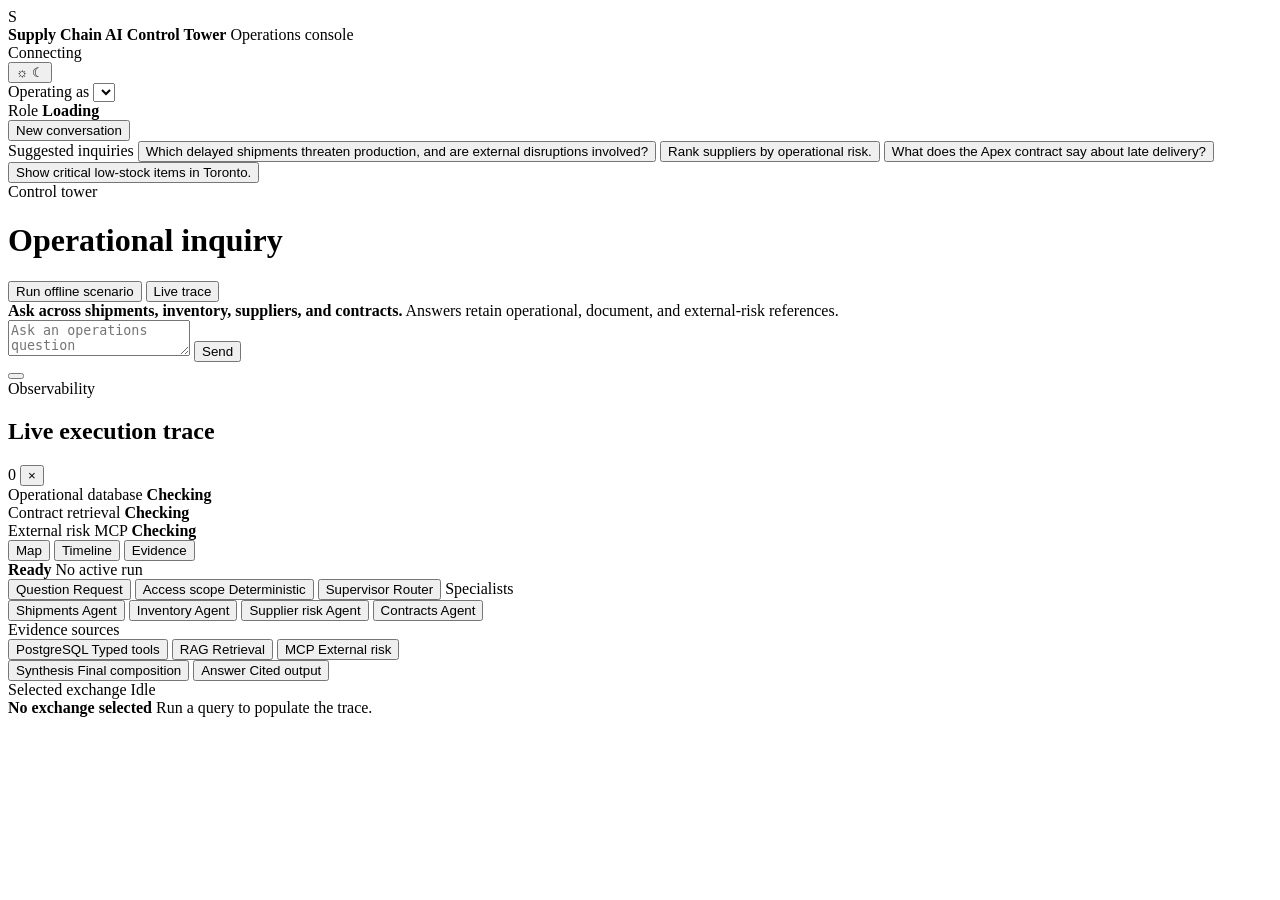
==== src/control_tower/static/index.html @ bf417348 "feat: add MCP risk intelligence and execution observability" ====
<!doctype html>
<html lang="en">
  <head>
    <meta charset="utf-8">
    <meta name="viewport" content="width=device-width, initial-scale=1">
    <meta name="theme-color" content="#111c24">
    <title>Supply Chain AI Control Tower Operations Console</title>
    <script>
      (() => {
        try {
          const savedTheme = localStorage.getItem("control-tower-theme");
          const systemTheme = matchMedia("(prefers-color-scheme: dark)").matches
            ? "dark"
            : "light";
          document.documentElement.dataset.theme = savedTheme || systemTheme;
        } catch {
          document.documentElement.dataset.theme = "light";
        }
      })();
    </script>
    <link rel="stylesheet" href="/static/styles.css?v=0.6.0">
  </head>
  <body>
    <div class="app-shell">
      <header class="topbar">
        <div class="brand-block">
          <span class="brand-mark" aria-hidden="true">S</span>
          <div>
            <strong>Supply Chain AI Control Tower</strong>
            <span>Operations console</span>
          </div>
        </div>
        <div class="topbar-actions">
          <div class="runtime-status" id="runtime-status" aria-live="polite">
            <span class="status-dot"></span>
            <span>Connecting</span>
          </div>
          <button
            class="theme-toggle"
            id="theme-toggle"
            type="button"
            aria-label="Switch to dark mode"
            aria-pressed="false"
            title="Switch to dark mode"
          >
            <span class="theme-icon theme-icon-sun" aria-hidden="true">&#9788;</span>
            <span class="theme-icon theme-icon-moon" aria-hidden="true">&#9790;</span>
          </button>
        </div>
      </header>

      <aside class="sidebar">
        <label for="persona-select">Operating as</label>
        <select id="persona-select" aria-label="Select a synthetic user"></select>
        <div class="scope-block">
          <span class="section-label">Role</span>
          <strong id="persona-role">Loading</strong>
          <span id="persona-email"></span>
        </div>
        <button class="secondary-command" id="new-conversation" type="button">
          New conversation
        </button>
        <div class="prompt-list">
          <span class="section-label">Suggested inquiries</span>
          <button class="prompt-option" type="button">
            Which delayed shipments threaten production, and are external disruptions involved?
          </button>
          <button class="prompt-option" type="button">
            Rank suppliers by operational risk.
          </button>
          <button class="prompt-option" type="button">
            What does the Apex contract say about late delivery?
          </button>
          <button class="prompt-option" type="button">
            Show critical low-stock items in Toronto.
          </button>
        </div>
      </aside>

      <main class="workspace">
        <div class="workspace-heading">
          <div>
            <span class="section-label">Control tower</span>
            <h1>Operational inquiry</h1>
          </div>
          <div class="workspace-actions">
            <button class="text-command" id="run-demo" type="button">Run offline scenario</button>
            <button
              class="secondary-command trace-toggle"
              id="trace-toggle"
              type="button"
              aria-controls="trace-panel"
              aria-expanded="false"
            >
              Live trace
            </button>
          </div>
        </div>

        <section class="message-stream" id="message-stream" aria-live="polite">
          <div class="empty-state" id="empty-state">
            <strong>Ask across shipments, inventory, suppliers, and contracts.</strong>
            <span>Answers retain operational, document, and external-risk references.</span>
          </div>
        </section>

        <form class="composer" id="chat-form">
          <textarea
            id="question-input"
            rows="2"
            maxlength="4000"
            placeholder="Ask an operations question"
            aria-label="Operations question"
          ></textarea>
          <button id="send-button" type="submit">Send</button>
        </form>
      </main>

      <button
        class="trace-scrim"
        id="trace-scrim"
        type="button"
        aria-label="Close execution trace"
      ></button>

      <aside class="evidence-panel" id="trace-panel" aria-label="Live execution trace">
        <div class="evidence-heading">
          <div>
            <span class="section-label">Observability</span>
            <h2>Live execution trace</h2>
          </div>
          <div class="trace-heading-actions">
            <span class="event-count" id="event-count">0</span>
            <button
              class="trace-close"
              id="trace-close"
              type="button"
              aria-label="Close execution trace"
              title="Close execution trace"
            >&times;</button>
          </div>
        </div>
        <div class="source-status" aria-label="Data service status">
          <div class="service-row" id="database-service">
            <span><span class="service-dot"></span>Operational database</span>
            <strong id="database-status">Checking</strong>
          </div>
          <div class="service-row" id="retrieval-service">
            <span><span class="service-dot"></span>Contract retrieval</span>
            <strong id="retrieval-status">Checking</strong>
          </div>
          <div class="service-row" id="mcp-service">
            <span><span class="service-dot"></span>External risk MCP</span>
            <strong id="mcp-status">Checking</strong>
          </div>
        </div>

        <div class="trace-tabs" role="tablist" aria-label="Execution trace views">
          <button
            class="trace-tab active"
            id="map-tab"
            type="button"
            role="tab"
            aria-selected="true"
            aria-controls="map-view"
            data-view="map"
          >Map</button>
          <button
            class="trace-tab"
            id="timeline-tab"
            type="button"
            role="tab"
            aria-selected="false"
            aria-controls="timeline-view"
            data-view="timeline"
          >Timeline</button>
          <button
            class="trace-tab"
            id="evidence-tab"
            type="button"
            role="tab"
            aria-selected="false"
            aria-controls="evidence-view"
            data-view="evidence"
          >Evidence</button>
        </div>

        <div class="trace-views">
          <section
            class="trace-view active"
            id="map-view"
            role="tabpanel"
            aria-labelledby="map-tab"
            data-view-panel="map"
          >
            <div class="trace-run-state">
              <span class="trace-run-dot" id="trace-run-dot"></span>
              <div>
                <strong id="trace-run-label">Ready</strong>
                <span id="trace-run-meta">No active run</span>
              </div>
            </div>

            <div class="execution-map" id="execution-map">
              <button class="trace-node" type="button" data-node="request">
                <span class="node-indicator"></span>
                <span class="node-label">Question</span>
                <span class="node-meta">Request</span>
              </button>
              <span class="trace-connector" data-flow="access" aria-hidden="true"></span>
              <button class="trace-node" type="button" data-node="access">
                <span class="node-indicator"></span>
                <span class="node-label">Access scope</span>
                <span class="node-meta">Deterministic</span>
              </button>
              <span class="trace-connector" data-flow="supervisor" aria-hidden="true"></span>
              <button class="trace-node" type="button" data-node="supervisor">
                <span class="node-indicator"></span>
                <span class="node-label">Supervisor</span>
                <span class="node-meta">Router</span>
              </button>

              <span class="trace-connector" data-flow="specialists" aria-hidden="true"></span>
              <span class="map-group-label">Specialists</span>
              <div class="trace-node-grid specialists-grid">
                <button class="trace-node compact" type="button" data-node="shipments">
                  <span class="node-indicator"></span>
                  <span class="node-label">Shipments</span>
                  <span class="node-meta">Agent</span>
                </button>
                <button class="trace-node compact" type="button" data-node="inventory">
                  <span class="node-indicator"></span>
                  <span class="node-label">Inventory</span>
                  <span class="node-meta">Agent</span>
                </button>
                <button class="trace-node compact" type="button" data-node="supplier_risk">
                  <span class="node-indicator"></span>
                  <span class="node-label">Supplier risk</span>
                  <span class="node-meta">Agent</span>
                </button>
                <button
                  class="trace-node compact"
                  type="button"
                  data-node="contracts_compliance"
                >
                  <span class="node-indicator"></span>
                  <span class="node-label">Contracts</span>
                  <span class="node-meta">Agent</span>
                </button>
              </div>

              <span class="trace-connector" data-flow="sources" aria-hidden="true"></span>
              <span class="map-group-label">Evidence sources</span>
              <div class="trace-node-grid source-grid">
                <button class="trace-node compact" type="button" data-node="postgresql">
                  <span class="node-indicator"></span>
                  <span class="node-label">PostgreSQL</span>
                  <span class="node-meta">Typed tools</span>
                </button>
                <button class="trace-node compact" type="button" data-node="pgvector">
                  <span class="node-indicator"></span>
                  <span class="node-label">RAG</span>
                  <span class="node-meta">Retrieval</span>
                </button>
                <button class="trace-node compact" type="button" data-node="mcp">
                  <span class="node-indicator"></span>
                  <span class="node-label">MCP</span>
                  <span class="node-meta">External risk</span>
                </button>
              </div>

              <span class="trace-connector" data-flow="synthesis" aria-hidden="true"></span>
              <button class="trace-node" type="button" data-node="synthesis">
                <span class="node-indicator"></span>
                <span class="node-label">Synthesis</span>
                <span class="node-meta">Final composition</span>
              </button>
              <span class="trace-connector" data-flow="answer" aria-hidden="true"></span>
              <button class="trace-node" type="button" data-node="answer">
                <span class="node-indicator"></span>
                <span class="node-label">Answer</span>
                <span class="node-meta">Cited output</span>
              </button>
            </div>

            <div class="exchange-inspector" id="exchange-inspector">
              <div class="exchange-heading">
                <span class="section-label">Selected exchange</span>
                <span class="exchange-status" id="exchange-status">Idle</span>
              </div>
              <strong id="exchange-title">No exchange selected</strong>
              <span id="exchange-meta">Run a query to populate the trace.</span>
              <div class="exchange-details" id="exchange-details"></div>
            </div>
          </section>

          <section
            class="trace-view"
            id="timeline-view"
            role="tabpanel"
            aria-labelledby="timeline-tab"
            data-view-panel="timeline"
            hidden
          >
            <div class="timeline-list" id="timeline-list">
              <p>No execution events yet.</p>
            </div>
          </section>

          <section
            class="trace-view"
            id="evidence-view"
            role="tabpanel"
            aria-labelledby="evidence-tab"
            data-view-panel="evidence"
            hidden
          >
            <div class="evidence-content" id="evidence-content">
              <p>Tool calls and citations will appear here.</p>
            </div>
          </section>
        </div>
      </aside>
    </div>

    <script src="/static/app.js?v=0.6.0" defer></script>
  </body>
</html>
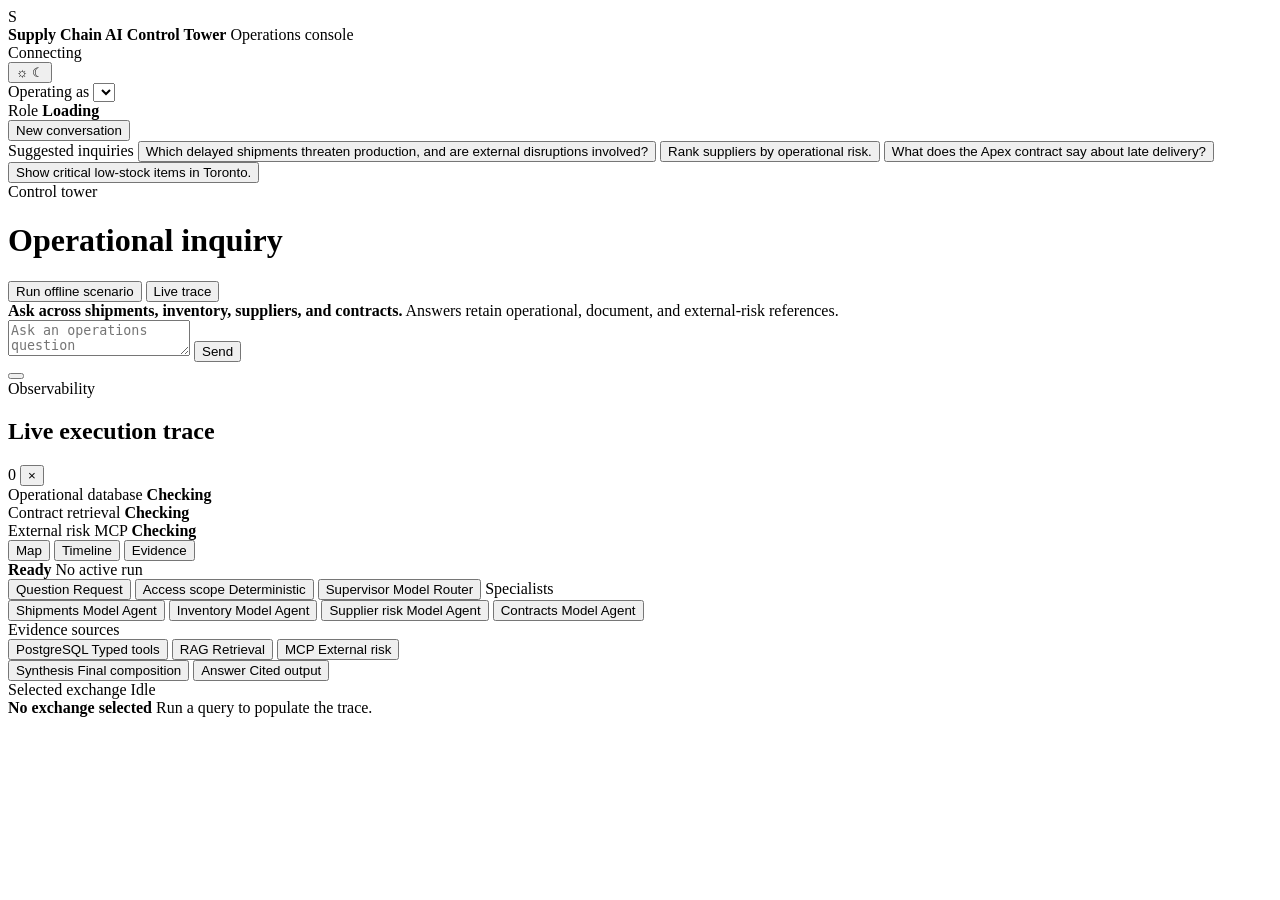
==== commit f306b312: "feat: add controlled per-agent model configuration" ====
--- a/src/control_tower/static/index.html
+++ b/src/control_tower/static/index.html
@@ -216,7 +216,10 @@
               <span class="trace-connector" data-flow="supervisor" aria-hidden="true"></span>
               <button class="trace-node" type="button" data-node="supervisor">
                 <span class="node-indicator"></span>
-                <span class="node-label">Supervisor</span>
+                <span class="node-copy">
+                  <span class="node-label">Supervisor</span>
+                  <span class="node-model" data-agent-model="supervisor">Model</span>
+                </span>
                 <span class="node-meta">Router</span>
               </button>
 
@@ -225,17 +228,26 @@
               <div class="trace-node-grid specialists-grid">
                 <button class="trace-node compact" type="button" data-node="shipments">
                   <span class="node-indicator"></span>
-                  <span class="node-label">Shipments</span>
+                  <span class="node-copy">
+                    <span class="node-label">Shipments</span>
+                    <span class="node-model" data-agent-model="shipments">Model</span>
+                  </span>
                   <span class="node-meta">Agent</span>
                 </button>
                 <button class="trace-node compact" type="button" data-node="inventory">
                   <span class="node-indicator"></span>
-                  <span class="node-label">Inventory</span>
+                  <span class="node-copy">
+                    <span class="node-label">Inventory</span>
+                    <span class="node-model" data-agent-model="inventory">Model</span>
+                  </span>
                   <span class="node-meta">Agent</span>
                 </button>
                 <button class="trace-node compact" type="button" data-node="supplier_risk">
                   <span class="node-indicator"></span>
-                  <span class="node-label">Supplier risk</span>
+                  <span class="node-copy">
+                    <span class="node-label">Supplier risk</span>
+                    <span class="node-model" data-agent-model="supplier_risk">Model</span>
+                  </span>
                   <span class="node-meta">Agent</span>
                 </button>
                 <button
@@ -244,7 +256,10 @@
                   data-node="contracts_compliance"
                 >
                   <span class="node-indicator"></span>
-                  <span class="node-label">Contracts</span>
+                  <span class="node-copy">
+                    <span class="node-label">Contracts</span>
+                    <span class="node-model" data-agent-model="contracts_compliance">Model</span>
+                  </span>
                   <span class="node-meta">Agent</span>
                 </button>
               </div>
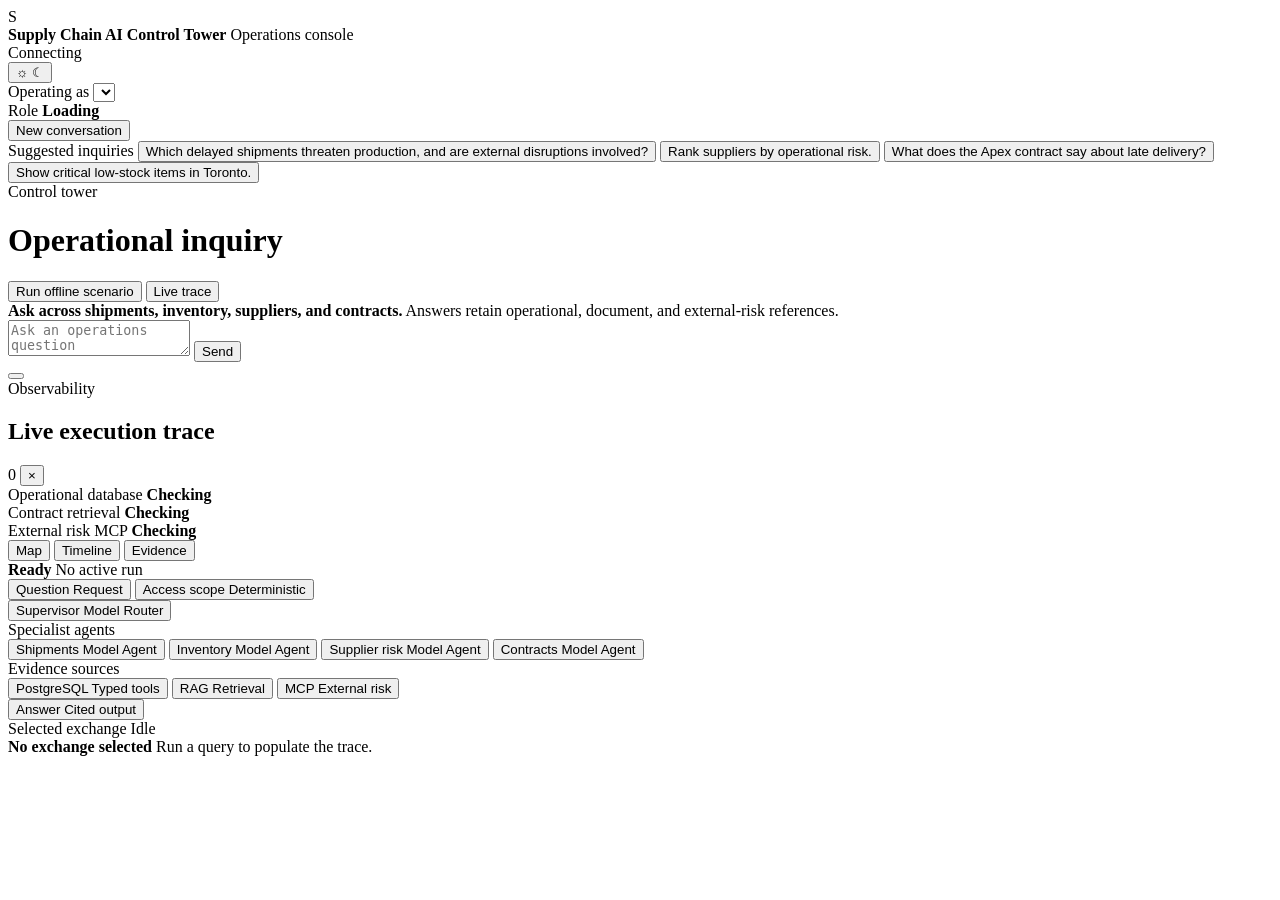
==== commit 0709f06c: "feat: add bounded evidence review observability" ====
--- a/src/control_tower/static/index.html
+++ b/src/control_tower/static/index.html
@@ -18,7 +18,7 @@
         }
       })();
     </script>
-    <link rel="stylesheet" href="/static/styles.css?v=0.6.0">
+    <link rel="stylesheet" href="/static/styles.css?v=0.9.4">
   </head>
   <body>
     <div class="app-shell">
@@ -214,88 +214,121 @@
                 <span class="node-meta">Deterministic</span>
               </button>
               <span class="trace-connector" data-flow="supervisor" aria-hidden="true"></span>
-              <button class="trace-node" type="button" data-node="supervisor">
-                <span class="node-indicator"></span>
-                <span class="node-copy">
-                  <span class="node-label">Supervisor</span>
-                  <span class="node-model" data-agent-model="supervisor">Model</span>
+              <div class="answer-route">
+                <span
+                  class="answer-route-path decision-path"
+                  data-decision-path="evidence_sufficient"
+                  aria-label="Evidence sufficient path from the supervisor to the answer"
+                >
+                  <span class="answer-route-arrow"></span>
                 </span>
-                <span class="node-meta">Router</span>
-              </button>
-
-              <span class="trace-connector" data-flow="specialists" aria-hidden="true"></span>
-              <span class="map-group-label">Specialists</span>
-              <div class="trace-node-grid specialists-grid">
-                <button class="trace-node compact" type="button" data-node="shipments">
-                  <span class="node-indicator"></span>
-                  <span class="node-copy">
-                    <span class="node-label">Shipments</span>
-                    <span class="node-model" data-agent-model="shipments">Model</span>
-                  </span>
-                  <span class="node-meta">Agent</span>
-                </button>
-                <button class="trace-node compact" type="button" data-node="inventory">
-                  <span class="node-indicator"></span>
-                  <span class="node-copy">
-                    <span class="node-label">Inventory</span>
-                    <span class="node-model" data-agent-model="inventory">Model</span>
-                  </span>
-                  <span class="node-meta">Agent</span>
-                </button>
-                <button class="trace-node compact" type="button" data-node="supplier_risk">
-                  <span class="node-indicator"></span>
-                  <span class="node-copy">
-                    <span class="node-label">Supplier risk</span>
-                    <span class="node-model" data-agent-model="supplier_risk">Model</span>
-                  </span>
-                  <span class="node-meta">Agent</span>
-                </button>
-                <button
-                  class="trace-node compact"
-                  type="button"
-                  data-node="contracts_compliance"
-                >
-                  <span class="node-indicator"></span>
-                  <span class="node-copy">
-                    <span class="node-label">Contracts</span>
-                    <span class="node-model" data-agent-model="contracts_compliance">Model</span>
-                  </span>
-                  <span class="node-meta">Agent</span>
-                </button>
+
+                <div class="answer-route-main">
+                  <button class="trace-node" type="button" data-node="supervisor">
+                    <span class="node-indicator"></span>
+                    <span class="node-copy">
+                      <span class="node-label">Supervisor</span>
+                      <span class="node-model" data-agent-model="supervisor">Model</span>
+                    </span>
+                    <span class="node-meta">Router</span>
+                  </button>
+
+                  <div class="handoff-pair" aria-label="Supervisor and specialist handoff">
+                    <span
+                      class="handoff-channel delegation-path decision-path"
+                      data-decision-path="more_evidence"
+                    >
+                      <span
+                        class="trace-connector handoff-arrow-down"
+                        data-flow="specialists"
+                        aria-hidden="true"
+                      ></span>
+                    </span>
+                    <span
+                      class="handoff-channel handoff-arrow-up cycle-path"
+                      data-cycle-path="evidence-return"
+                      aria-label="Evidence reports return to the supervisor"
+                    ></span>
+                  </div>
+
+                  <div
+                    class="specialist-evidence-stage"
+                    aria-label="Specialist agents and their evidence sources"
+                  >
+                    <span class="map-group-label specialists-group-label">Specialist agents</span>
+                    <div class="trace-node-grid specialists-grid">
+                      <button class="trace-node compact" type="button" data-node="shipments">
+                        <span class="node-indicator"></span>
+                        <span class="node-copy">
+                          <span class="node-label">Shipments</span>
+                          <span class="node-model" data-agent-model="shipments">Model</span>
+                        </span>
+                        <span class="node-meta">Agent</span>
+                      </button>
+                      <button class="trace-node compact" type="button" data-node="inventory">
+                        <span class="node-indicator"></span>
+                        <span class="node-copy">
+                          <span class="node-label">Inventory</span>
+                          <span class="node-model" data-agent-model="inventory">Model</span>
+                        </span>
+                        <span class="node-meta">Agent</span>
+                      </button>
+                      <button class="trace-node compact" type="button" data-node="supplier_risk">
+                        <span class="node-indicator"></span>
+                        <span class="node-copy">
+                          <span class="node-label">Supplier risk</span>
+                          <span class="node-model" data-agent-model="supplier_risk">Model</span>
+                        </span>
+                        <span class="node-meta">Agent</span>
+                      </button>
+                      <button
+                        class="trace-node compact"
+                        type="button"
+                        data-node="contracts_compliance"
+                      >
+                        <span class="node-indicator"></span>
+                        <span class="node-copy">
+                          <span class="node-label">Contracts</span>
+                          <span class="node-model" data-agent-model="contracts_compliance">
+                            Model
+                          </span>
+                        </span>
+                        <span class="node-meta">Agent</span>
+                      </button>
+                    </div>
+
+                    <span
+                      class="trace-connector source-use-connector"
+                      data-flow="sources"
+                      aria-label="Specialists use evidence sources"
+                    ></span>
+                    <span class="map-group-label sources-group-label">Evidence sources</span>
+                    <div class="trace-node-grid source-grid">
+                      <button class="trace-node compact" type="button" data-node="postgresql">
+                        <span class="node-indicator"></span>
+                        <span class="node-label">PostgreSQL</span>
+                        <span class="node-meta">Typed tools</span>
+                      </button>
+                      <button class="trace-node compact" type="button" data-node="pgvector">
+                        <span class="node-indicator"></span>
+                        <span class="node-label">RAG</span>
+                        <span class="node-meta">Retrieval</span>
+                      </button>
+                      <button class="trace-node compact" type="button" data-node="mcp">
+                        <span class="node-indicator"></span>
+                        <span class="node-label">MCP</span>
+                        <span class="node-meta">External risk</span>
+                      </button>
+                    </div>
+                  </div>
+                  <span class="answer-separator" aria-hidden="true"></span>
+                  <button class="trace-node" type="button" data-node="answer">
+                    <span class="node-indicator"></span>
+                    <span class="node-label">Answer</span>
+                    <span class="node-meta">Cited output</span>
+                  </button>
+                </div>
               </div>
-
-              <span class="trace-connector" data-flow="sources" aria-hidden="true"></span>
-              <span class="map-group-label">Evidence sources</span>
-              <div class="trace-node-grid source-grid">
-                <button class="trace-node compact" type="button" data-node="postgresql">
-                  <span class="node-indicator"></span>
-                  <span class="node-label">PostgreSQL</span>
-                  <span class="node-meta">Typed tools</span>
-                </button>
-                <button class="trace-node compact" type="button" data-node="pgvector">
-                  <span class="node-indicator"></span>
-                  <span class="node-label">RAG</span>
-                  <span class="node-meta">Retrieval</span>
-                </button>
-                <button class="trace-node compact" type="button" data-node="mcp">
-                  <span class="node-indicator"></span>
-                  <span class="node-label">MCP</span>
-                  <span class="node-meta">External risk</span>
-                </button>
-              </div>
-
-              <span class="trace-connector" data-flow="synthesis" aria-hidden="true"></span>
-              <button class="trace-node" type="button" data-node="synthesis">
-                <span class="node-indicator"></span>
-                <span class="node-label">Synthesis</span>
-                <span class="node-meta">Final composition</span>
-              </button>
-              <span class="trace-connector" data-flow="answer" aria-hidden="true"></span>
-              <button class="trace-node" type="button" data-node="answer">
-                <span class="node-indicator"></span>
-                <span class="node-label">Answer</span>
-                <span class="node-meta">Cited output</span>
-              </button>
             </div>
 
             <div class="exchange-inspector" id="exchange-inspector">
@@ -338,6 +371,6 @@
       </aside>
     </div>
 
-    <script src="/static/app.js?v=0.6.0" defer></script>
+    <script src="/static/app.js?v=0.9.4" defer></script>
   </body>
 </html>
